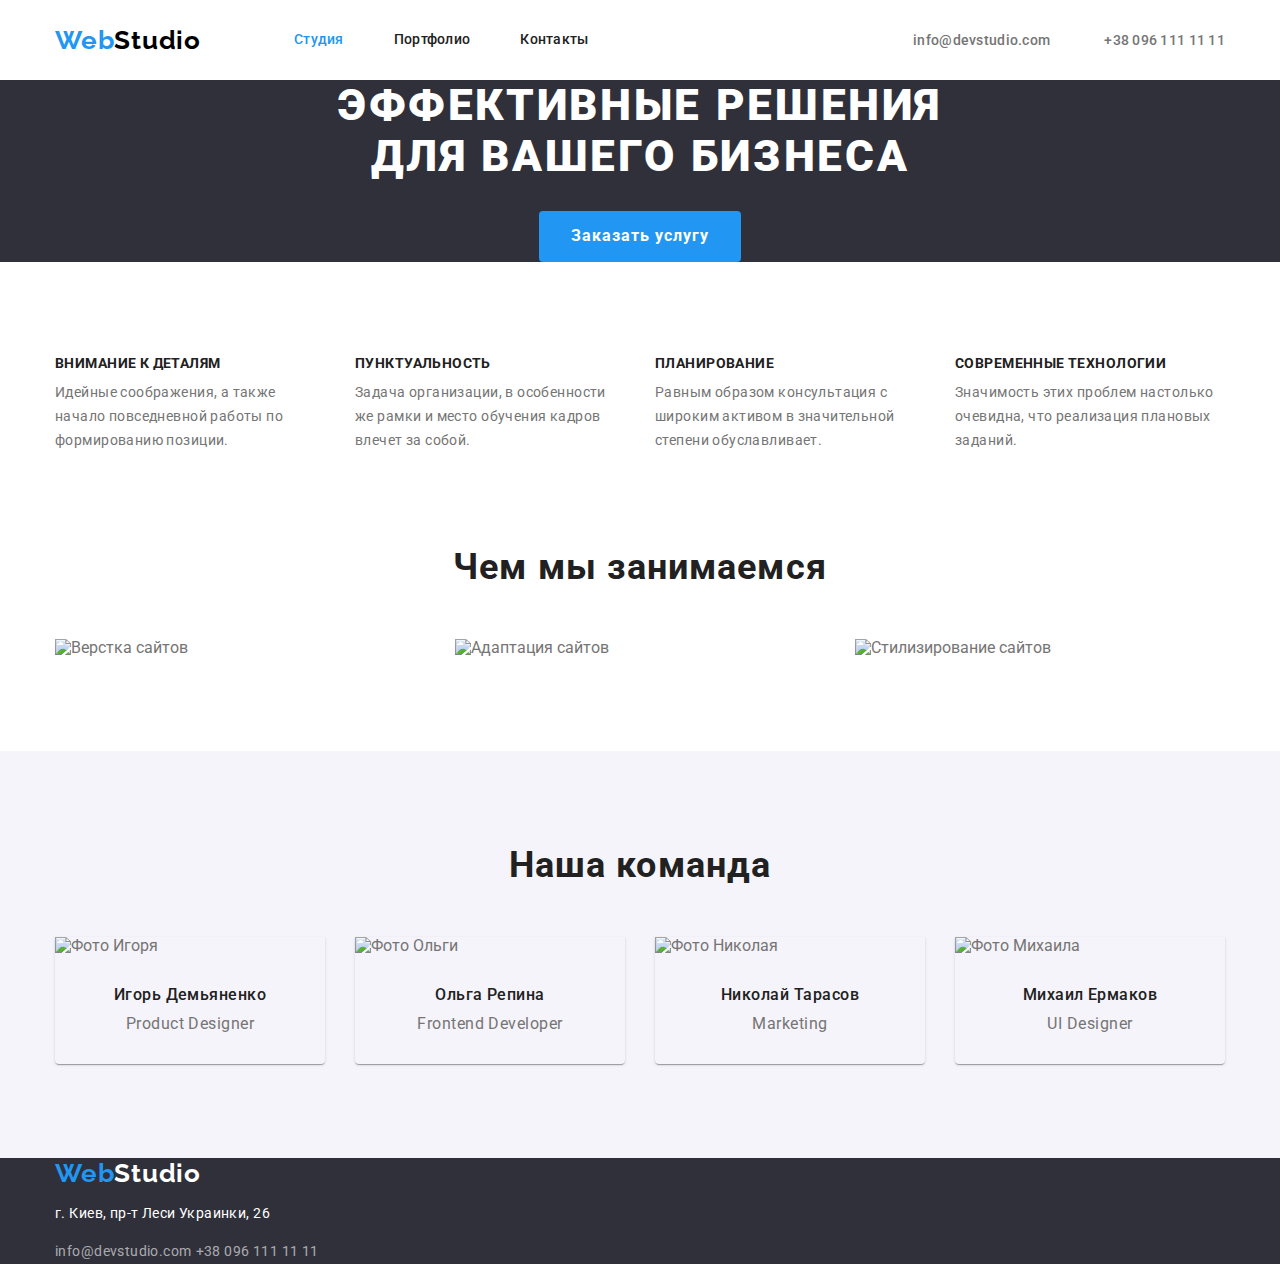
==== index.html @ 0b3e7a97 "Вносит изменения в проект" ====
<!DOCTYPE html>
<html lang="ru">

<head>
    <meta charset="UTF-8">
    <meta http-equiv="X-UA-Compatible" content="IE=edge">
    <meta name="viewport" content="width=device-width, initial-scale=1.0">
    <title>Business</title>
    <link rel="preconnect" href="https://fonts.googleapis.com">
    <link rel="preconnect" href="https://fonts.gstatic.com" crossorigin>
    <link href="https://fonts.googleapis.com/css2?family=Raleway:wght@700&family=Roboto:wght@400;500;700;900&display=swap"
        rel="stylesheet">
    <link rel="stylesheet" href="https://cdnjs.cloudflare.com/ajax/libs/modern-normalize/1.1.0/modern-normalize.min.css" />
    <link rel="stylesheet" href="./css/style.css" />
</head>
 
<body>

    <!--Шапка сайта-->
    <header>
        <div class="container main-nav">
                <nav class="main-nav">
                    <a lang="en" href="" class="logo">
                        <span class="main-logo">Web</span><span class="secondary-logo">Studio</span>
                    </a>
                    <ul class="site-nav list">
                        <li class="item"><a href="./index.html" class="link current">Студия</a></li>
                        <li class="item"><a href="./portfolio.html" class="link">Портфолио</a></li>
                        <li class="item"><a href="" class="link">Контакты</a></li>
                    </ul>
                </nav>
                <div class="info">
                    <a href="mailto:info@devstudio.com" class="connect">info@devstudio.com</a>
                    <a href="tel:+380961111111" class="connect last">+38 096 111 11 11</a>
                </div>
        </div>
    </header>
    <main>
        <!--Заказ-->
        <section class="hero">
            <h1 class="hero-title">Эффективные решения для вашего бизнеса</h1>
            <button type="button" class="button primery">Заказать услугу</button>
            
        </section>

        <!--Преимущества-->
        <section class="section">
            <div class="container">
                <ul class="feature list">
                    <li class="feature-item ">
                        <h3 class="title">Внимание к деталям</h3>
                        <p class="text-idea">Идейные соображения, а также начало повседневной работы по формированию позиции.</p>
                    </li>
                    <li class="feature-item ">
                        <h3 class="title">Пунктуальность</h3>
                        <p class="text-idea">Задача организации, в особенности же рамки и место обучения кадров влечет за собой.</p>
                    </li>
                    <li class="feature-item">
                        <h3 class="title">Планирование</h3>
                        <p class="text-idea">Равным образом консультация с широким активом в значительной степени обуславливает.</p>
                    </li>
                    <li class="feature-item">
                        <h3 class="title">Современные технологии</h3>
                        <p class="text-idea">Значимость этих проблем настолько очевидна, что реализация плановых заданий.</p>
                    </li>
                </ul>
            </div>
        </section>

        <!--Чем занимаемся-->
        <section class="section work">
            <div class="container">
                <h2 class="section-title">Чем мы занимаемся</h2>
                <ul class="list works">
                    <li class="pic">
                            <img src="./images/box1.jpg" alt="Верстка сайтов" width="370"> 
                    </li>
                    <li class="pic">
                            <img src="./images/box2.jpg" alt="Адаптация сайтов" width="370">
                    </li>
                    <li>
                            <img src="./images/box3.jpg" alt="Стилизирование сайтов" width="370">
                    </li class="pic">
                </ul>
            </div>
        </section>

        <!--Команда-->
        <section class="section team">
            <div class="container">
                <h2 class="section-title">Наша команда</h2>
                <ul class="team-list list">
                    <li class="team-item">
                            <img src="./images/igor.jpg" alt="Фото Игоря" width="270">
                        <h3 class="team-hero">Игорь Демьяненко</h3>
                        <p lang="en" class="profession">Product Designer</p>
                    </li>
                    <li class="team-item">
                            <img src="./images/olga.jpg" alt="Фото Ольги" width="270">
                        <h3 class="team-hero">Ольга Репина</h3>
                        <p lang="en" class="profession">Frontend Developer</p>
                        
                    </li>
                    <li class="team-item">
                            <img src="./images/nikolay.jpg" alt="Фото Николая" width="270">
                        <h3 class="team-hero">Николай Тарасов</h3>
                        <p lang="en" class="profession">Marketing</p>
                    </li>
                    <li class="team-item">
                            <img src="./images/mihail.jpg" alt="Фото Михаила" width="270">
                        <h3 class="team-hero">Михаил Ермаков </h3>
                        <p lang="en" class="profession">UI Designer</p>
                    </li>
                </ul>
            </div>
        </section>
    </main>

    <!--Footer-->
    <footer>
        <div class="container">
            <a lang="en" href="" class="logo">
                <span class="main-logo">Web</span><span class="secondary-item">Studio</span>
            </a>
            <address>
                <p class="adress">
                    г. Киев, пр-т Леси Украинки, 26
                </p>
                <a href="mailto:info@devstudio.com" class="secondary-connect">info@devstudio.com</a>
                <a href="tel:+380961111111" class="secondary-connect">+38 096 111 11 11</a>
            </address>
        </div>
    </footer>
</body>
</html>
---- css/style.css ----
:root {
  --primery-text-color: #757575;
  --title-text-color: #212121;
  --accent-color: #2196f3;
  --primery-bcg-color: #ffffff;
  --card-set-gap: 30px;
  --card-shadow: 0px 2px 1px -1px rgba(0, 0, 0, 0.2),
    0px 1px 1px 0px rgba(0, 0, 0, 0.14), 0px 1px 3px 0px rgba(0, 0, 0, 0.12);
}

body {
  color: var(--primery-text-color);
  background-color: var(--primery-bcg-color);
  font-family: Roboto, sans-serif;
}

img {
  display: block;
  max-width: 100%;
}

/*УТИЛИТЫ*/

.list {
  padding: 0;
  margin: 0;
  list-style: none;
}

/*HEADER*/

.container {
  width: 1200px;
  padding-left: 15px;
  padding-right: 15px;
  margin-left: auto;
  margin-right: auto;
}
.logo {
  font-family: Raleway, sans-serif;
  font-weight: 700;
  font-size: 26px;
  line-height: 1.19;
  letter-spacing: 0.03em;
  text-decoration: none;
}
.main-logo {
  color: var(--accent-color);
}
.secondary-logo {
  color: #000000;
}

/*MAIN-NAV*/

.main-nav {
  display: flex;
  align-items: center;
}

/*BUTTON*/

.button {
  font-family: inherit;
  color: var(--title-text-color);
  background-color: #f5f4fa;
  border-radius: 4px;
  border: none;
}
.button.primery {
  padding: 10px 32px;

  color: var(--primery-bcg-color);
  background-color: var(--accent-color);
  font-family: inherit;
  font-weight: 700;
  font-size: 16px;
  line-height: 1.9;
  letter-spacing: 0.06em;
}

.buttons .button {
  padding: 6px 22px;

  font-weight: 500;
  font-size: 16px;
  line-height: 1.62;
  text-align: center;
  letter-spacing: 0.03em;
}

.buttons .btn:not(:last-child) {
  margin-right: 8px;
}

.buttons {
  margin-bottom: 50px;
  display: flex;
  justify-content: center;
}

.buttons .button:hover,
.button:focus {
  color: var(--primery-bcg-color);
  background-color: var(--accent-color);
}

/*NAVIGATION*/

.site-nav {
  display: flex;
  margin-left: 93px;
}

.site-nav .item:not(:last-child) {
  margin-right: 50px;
}

.site-nav .link {
  display: block;
  padding-top: 32px;
  padding-bottom: 32px;

  color: var(--title-text-color);
  font-weight: 500;
  font-size: 14px;
  line-height: 1.14;
  letter-spacing: 0.02em;
  text-decoration: none;
}
.site-nav .link:hover,
.site-nav .link:focus {
  color: var(--accent-color);
}
.site-nav .link.current {
  color: var(--accent-color);
}

/*CONNECT*/

.connect {
  color: var(--primery-text-color);
  font-style: normal;
  font-weight: 500;
  font-size: 14px;
  line-height: 1.14;
  letter-spacing: 0.02em;
  text-decoration: none;
}

.connect:hover,
.connect:focus {
  color: var(--accent-color);
}
.connect.last {
  margin-left: 50px;
}

/*INFO*/

.info {
  margin-left: auto;
}

/*HERO*/

.hero {
  background-color: #2f303a;
  text-align: center;
  margin-bottom: 0;
}
.hero-title {
  margin-left: auto;
  margin-right: auto;
  margin-top: 0;
  margin-bottom: 30px;

  color: var(--primery-bcg-color);
  font-weight: 900;
  font-size: 44px;
  letter-spacing: 0.06em;
  text-transform: uppercase;
  width: 696px;
}

/*СЕКЦИИ*/

.section {
  padding-top: 94px;
  padding-bottom: 94px;
}

.section-title {
  margin-top: 0px;
  margin-bottom: 50px;

  color: var(--title-text-color);
  font-weight: 700;
  font-size: 36px;
  line-height: 1.16;
  text-align: center;
  letter-spacing: 0.03em;
}

/*ПРЕИМУЩЕСТВА*/

.feature {
  display: flex;
}

.feature-item {
  flex-basis: calc(100% / 4);
}

.feature-item:not(:last-child) {
  margin-right: 30px;
}

.title {
  margin-top: 0;
  margin-bottom: 10px;

  color: var(--title-text-color);
  font-weight: 700;
  font-size: 14px;
  line-height: 1.14;
  letter-spacing: 0.03em;
  text-transform: uppercase;
}

.text-idea {
  margin-top: 0;
  margin-bottom: 0;

  color: var(--primery-text-color);
  font-weight: 400;
  font-size: 14px;
  line-height: 1.7;
  letter-spacing: 0.03em;
}

/*ЧЕМ ЗАНИМАЕМСЯ*/

.section.work {
  padding-top: 0;
}

.works {
  display: flex;
}

.pic:not(:last-child) {
  margin-right: 30px;
}

/*Команда*/
.team {
  background-color: #f5f4fa;
}

.team-list {
  display: flex;
}

.team-list > .team-item:not(:last-child) {
  margin-right: 30px;
}

.team-item {
  box-shadow: var(--card-shadow);
  border-radius: 0px 0px 4px 4px;
}

.profession {
  margin-bottom: 30px;
  margin-top: 10px;

  font-weight: 400;
  font-size: 16px;
  line-height: 1.2;
  letter-spacing: 0.03em;
  text-align: center;
}

.team-hero {
  margin-top: 30px;
  margin-bottom: 0;
  font-weight: 500;
  color: var(--title-text-color);
  font-size: 16px;
  line-height: 1.2;
  letter-spacing: 0.03em;
  text-align: center;
}

/*FOOTER*/
footer {
  background-color: #2f303a;
}

.secondary-item {
  color: var(--primery-bcg-color);
}

.adress {
  color: var(--primery-bcg-color);
  font-style: normal;
  font-weight: 400;
  font-size: 14px;
  line-height: 1.7;
  letter-spacing: 0.03em;
}

.secondary-connect {
  color: rgba(255, 255, 255, 0.6);
  font-family: Roboto, sans-serif;
  font-style: normal;
  font-weight: normal;
  font-size: 14px;
  line-height: 1.71;
  letter-spacing: 0.03em;
  text-decoration: none;
}

/*PORTFOLIO*/

.border {
  border-bottom: 1px solid #ececec;
}

.card-heading {
  margin-top: 0;
  margin-bottom: 4px;

  color: var(--title-text-color);
  font-weight: 700;
  font-size: 18px;
  line-height: 2;
  letter-spacing: 0.06em;
}

.card .subtitle {
  margin-top: 0;
  margin-bottom: 0;

  color: var(--primery-text-color);
  font-weight: 400;
  font-size: 16px;
  line-height: 1.9;
  letter-spacing: 0.03em;
}
.link {
  text-decoration: none;
}

.card-set {
  display: flex;
  flex-wrap: wrap;

  margin-left: calc(-1 * var(--card-set-gap));
  margin-top: calc(-1 * var(--card-set-gap));
}

.card-set > .card {
  flex-basis: calc(100% / 3 - var(--card-set-gap));

  margin-left: var(--card-set-gap);
  margin-top: var(--card-set-gap);

  border: 1px solid #eeeeee;
}

.card-content {
  padding: 20px 24px;
}
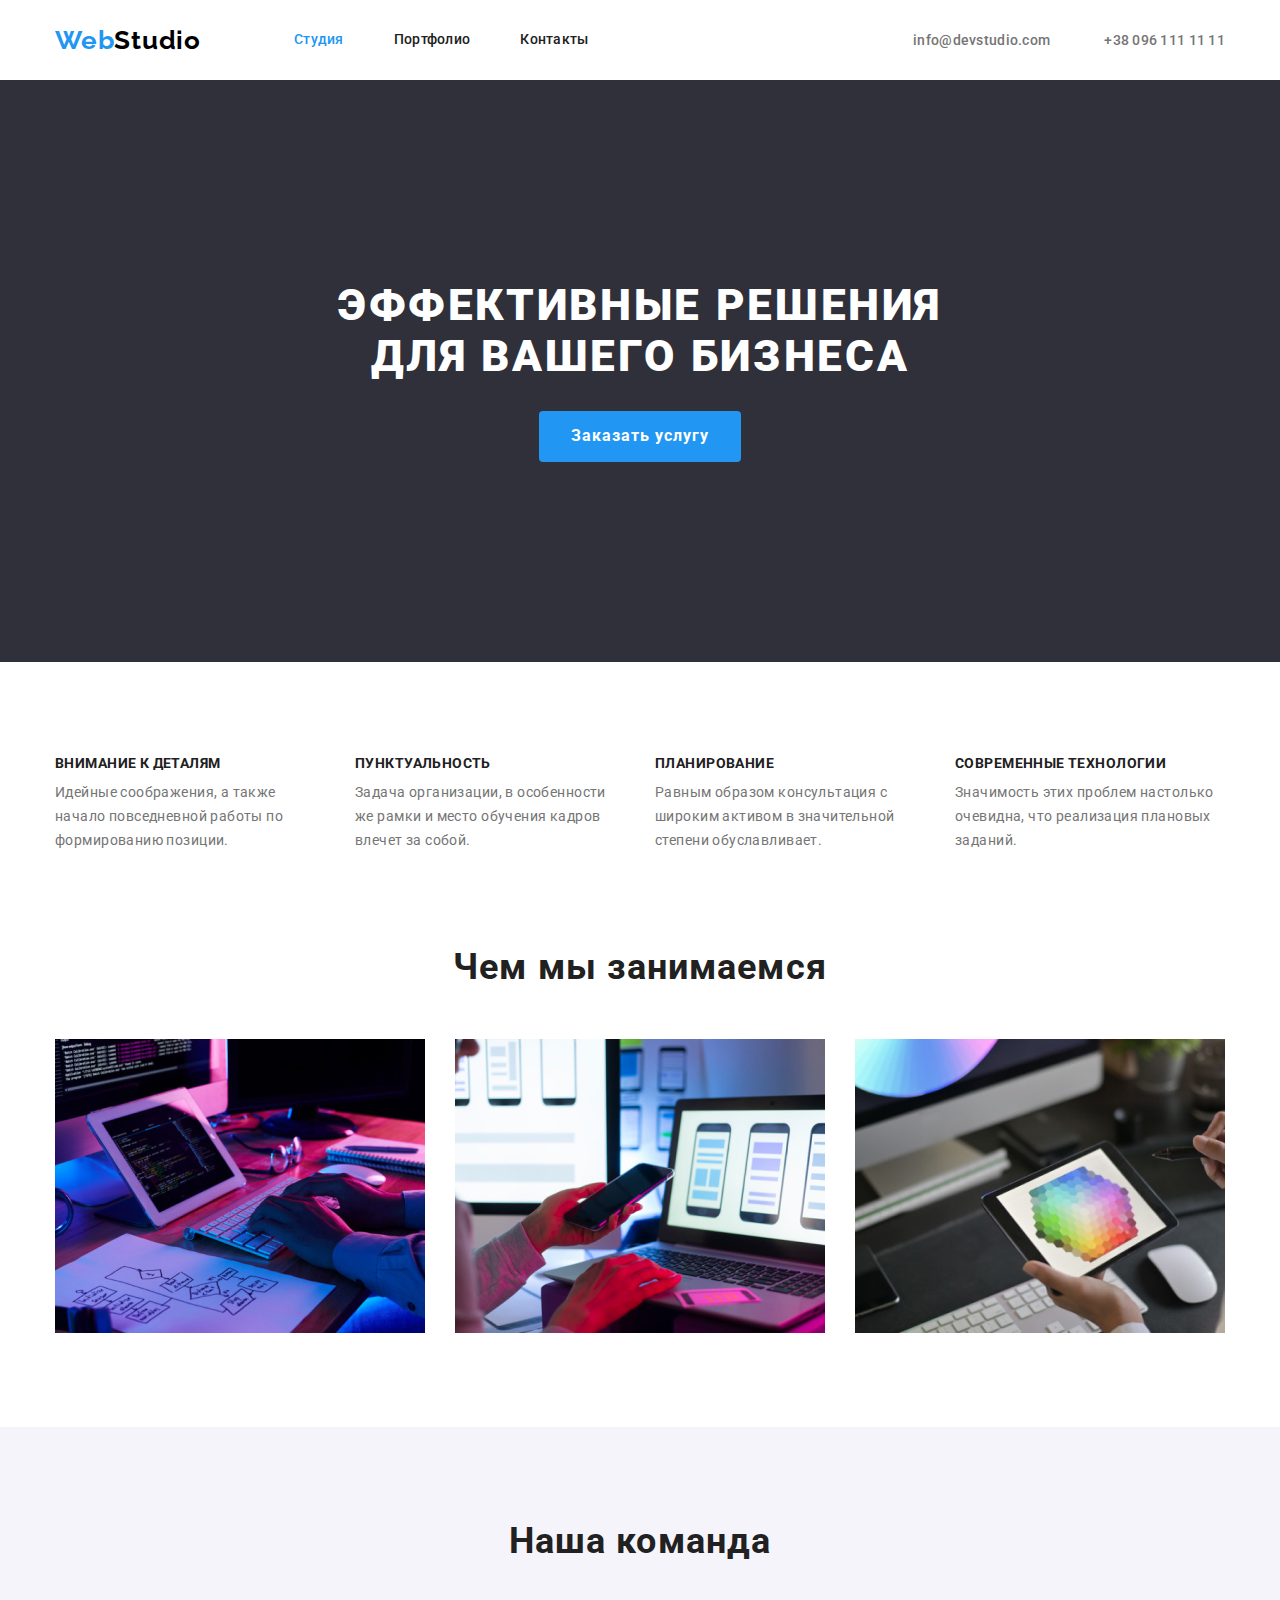
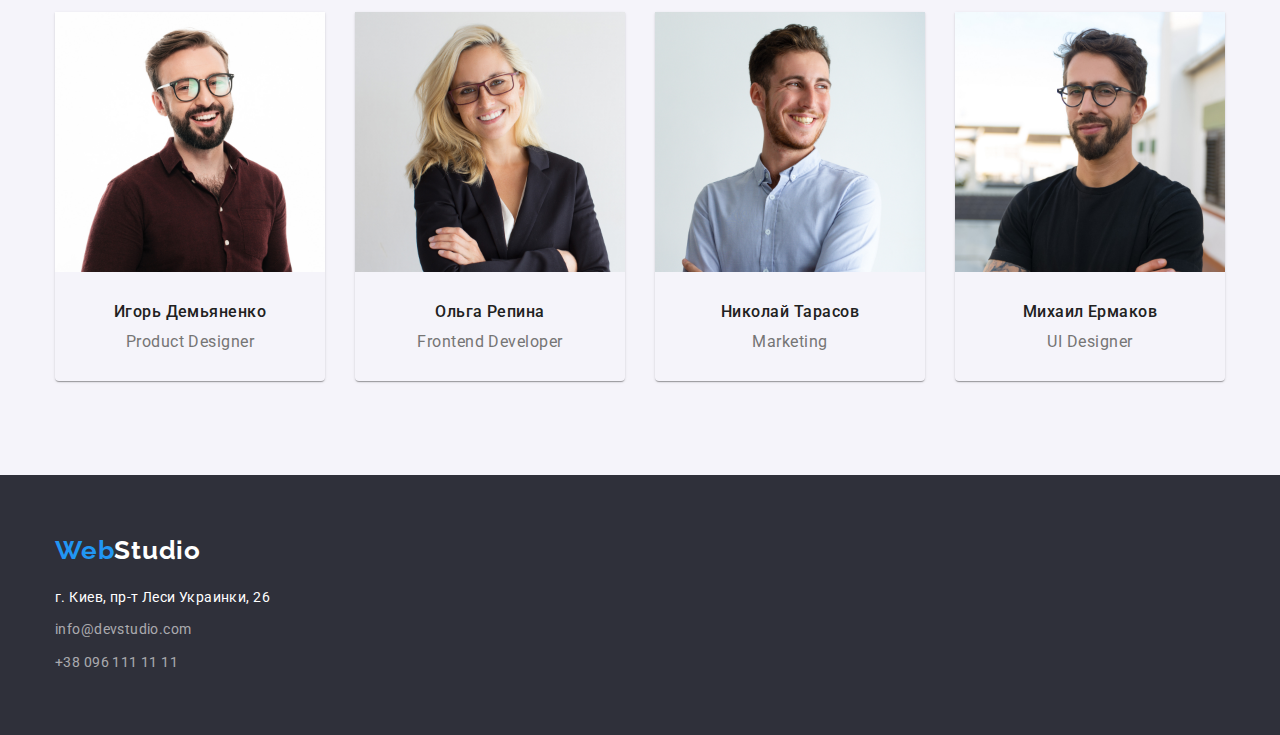
==== commit f62c201f: "Добавляет исправления" ====
--- a/index.html
+++ b/index.html
@@ -78,9 +78,9 @@
                     <li class="pic">
                             <img src="./images/box2.jpg" alt="Адаптация сайтов" width="370">
                     </li>
-                    <li>
-                            <img src="./images/box3.jpg" alt="Стилизирование сайтов" width="370">
-                    </li class="pic">
+                    <li class="pic">
+                        <img src="./images/box3.jpg" alt="Стилизирование сайтов" width="370">
+                    </li>
                 </ul>
             </div>
         </section>
@@ -92,24 +92,31 @@
                 <ul class="team-list list">
                     <li class="team-item">
                             <img src="./images/igor.jpg" alt="Фото Игоря" width="270">
-                        <h3 class="team-hero">Игорь Демьяненко</h3>
-                        <p lang="en" class="profession">Product Designer</p>
+                        <div class="team-name">
+                            <h3 class="team-hero">Игорь Демьяненко</h3>
+                            <p lang="en" class="profession">Product Designer</p>
+                        </div>
                     </li>
                     <li class="team-item">
                             <img src="./images/olga.jpg" alt="Фото Ольги" width="270">
-                        <h3 class="team-hero">Ольга Репина</h3>
-                        <p lang="en" class="profession">Frontend Developer</p>
-                        
+                        <div class="team-name">
+                            <h3 class="team-hero">Ольга Репина</h3>
+                            <p lang="en" class="profession">Frontend Developer</p>
+                        </div>
                     </li>
                     <li class="team-item">
                             <img src="./images/nikolay.jpg" alt="Фото Николая" width="270">
-                        <h3 class="team-hero">Николай Тарасов</h3>
-                        <p lang="en" class="profession">Marketing</p>
+                        <div class="team-name">
+                            <h3 class="team-hero">Николай Тарасов</h3>
+                            <p lang="en" class="profession">Marketing</p>
+                        </div>
                     </li>
                     <li class="team-item">
                             <img src="./images/mihail.jpg" alt="Фото Михаила" width="270">
-                        <h3 class="team-hero">Михаил Ермаков </h3>
-                        <p lang="en" class="profession">UI Designer</p>
+                        <div class="team-name">
+                            <h3 class="team-hero">Михаил Ермаков </h3>
+                            <p lang="en" class="profession">UI Designer</p>
+                        </div>
                     </li>
                 </ul>
             </div>
@@ -126,8 +133,10 @@
                 <p class="adress">
                     г. Киев, пр-т Леси Украинки, 26
                 </p>
-                <a href="mailto:info@devstudio.com" class="secondary-connect">info@devstudio.com</a>
-                <a href="tel:+380961111111" class="secondary-connect">+38 096 111 11 11</a>
+                <div class="adress-link">
+                    <a href="mailto:info@devstudio.com" class="secondary-connect">info@devstudio.com</a>
+                    <a href="tel:+380961111111" class="secondary-connect">+38 096 111 11 11</a>
+                </div>
             </address>
         </div>
     </footer>
--- a/css/style.css
+++ b/css/style.css
@@ -165,6 +165,8 @@
 /*HERO*/
 
 .hero {
+  padding-top: 200px;
+  padding-bottom: 200px;
   background-color: #2f303a;
   text-align: center;
   margin-bottom: 0;
@@ -272,7 +274,7 @@
 }
 
 .profession {
-  margin-bottom: 30px;
+  margin-bottom: 0;
   margin-top: 10px;
 
   font-weight: 400;
@@ -283,7 +285,7 @@
 }
 
 .team-hero {
-  margin-top: 30px;
+  margin-top: 0;
   margin-bottom: 0;
   font-weight: 500;
   color: var(--title-text-color);
@@ -291,10 +293,17 @@
   line-height: 1.2;
   letter-spacing: 0.03em;
   text-align: center;
+}
+
+.team-name {
+  padding-top: 30px;
+  padding-bottom: 30px;
 }
 
 /*FOOTER*/
 footer {
+  padding-top: 60px;
+  padding-bottom: 60px;
   background-color: #2f303a;
 }
 
@@ -303,6 +312,8 @@
 }
 
 .adress {
+  margin-top: 20px;
+  margin-bottom: 0;
   color: var(--primery-bcg-color);
   font-style: normal;
   font-weight: 400;
@@ -311,7 +322,18 @@
   letter-spacing: 0.03em;
 }
 
+.adress-link {
+  display: flex;
+  flex-direction: column;
+}
+
+.secondary-connect:hover,
+.secondary-connect:focus {
+  color: var(--accent-color);
+}
+
 .secondary-connect {
+  margin-top: 9px;
   color: rgba(255, 255, 255, 0.6);
   font-family: Roboto, sans-serif;
   font-style: normal;
